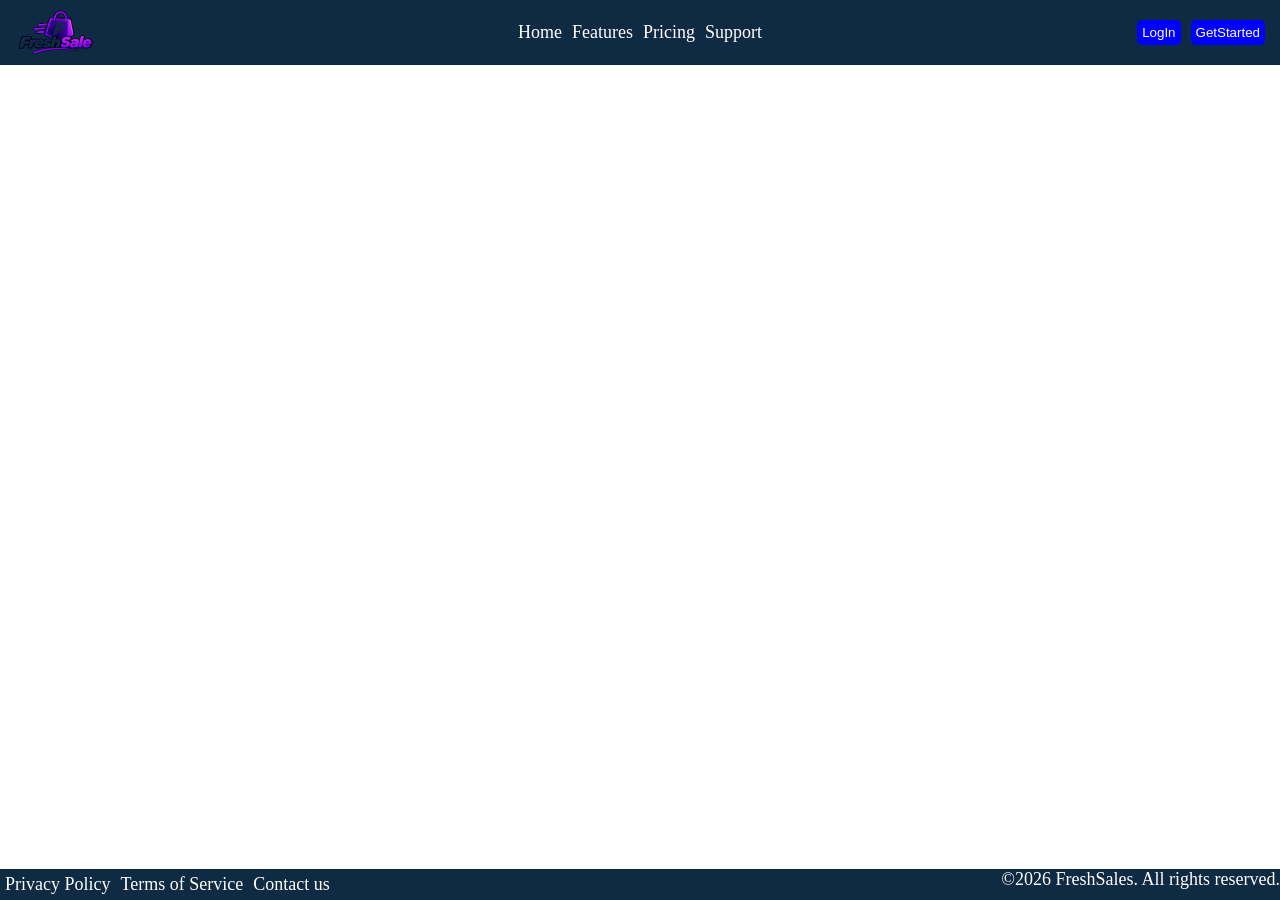
==== html/features.html @ f562ffe1 "canvis que no habia aplicat" ====
<!doctype html>
<html lang="en">
  <head>
    <meta charset="UTF-8" />
    <meta name="viewport" content="width=device-width, initial-scale=1.0" />
    <link rel="stylesheet" href="../css/estilos.css" />
    <script src="../js/funciones.js"></script>
    <title>Features</title>
  </head>
  <body>
    <!doctype html>
    <!--
    RECORDATORIOS (revisar antes de entregar)
    - lang="en" -> cambiar al idioma real de la página (ca / es).
    - Todas las <img> con alt descriptivo (alt="" solo si es decorativa).
    - Etiquetas semánticas: header, nav, main, section, article, footer.
    - Solo un <h1> y títulos en orden (h1, h2, h3), sin saltos.
    - Cada id es único; las clases pueden repetirse.
    - Etiquetas cerradas y bien anidadas.
    - Enlaces <a> con texto claro y href correcto.
    - Rutas relativas correctas (estilos/estilos.css, img/foto.jpg),
      sin espacios ni tildes en los nombres y con las mayúsculas exactas.
    - Cada hijo del grid con grid-row / grid-column en cada media query.
    - Probar en F12 (modo responsive) a 380, 750 y 1100px.
    - Validar en validator.w3.org antes de entregar.
-->
    <html lang="ca">
      <head>
        <meta charset="UTF-8" />
        <meta name="viewport" content="width=device-width, initial-scale=1.0" />
        <title>FreshSales</title>
        <link rel="stylesheet" href="css/estilos.css" />
        <link
          rel="stylesheet"
          href="https://cdnjs.cloudflare.com/ajax/libs/font-awesome/6.7.2/css/all.min.css"
        />
        <script src="js/funciones.js"></script>
      </head>
      <body>
        <div class="layout">
          <header class="header">
            <div class="logo">
              <img src="../img/logoFreshsales.png" alt="LogoErp" />
            </div>
            <i class="fa-solid fa-bars" id="btnMenu"></i>
            <nav>
              <ul id="menu">
                <li><a href="../index.html">Home</a></li>
                <li><a href="features.html">Features</a></li>
                <li><a href="pricing.html">Pricing</a></li>
                <li><a href="support.html">Support</a></li>
              </ul>
            </nav>
            <div class="btns">
              <button>LogIn</button>
              <button>GetStarted</button>
            </div>
          </header>
         

         
          <footer class="footer">
            <nav>
              <ul>
                <li><a href="">Privacy Policy</a></li>
                <li><a href="">Terms of Service</a></li>
                <li><a href="">Contact us </a></li>
              </ul>
            </nav>
            <div class="text">
              <p>&copy;2026 FreshSales. All rights reserved.</p>
            </div>
          </footer>
        </div>
      </body>
    </html>
  </body>
</html>
---- css/estilos.css ----
/* ==========================================================================
   1. BASE (mòbil)
   ========================================================================== */

* {
  margin: 0;
  padding: 0;
  list-style-type: none;
  text-decoration: none;
}
html {
  font-size: clamp(14px, 1.2vw + 10px, 18px);
}
.layout {
  display: grid;
  grid-template-columns: 1fr;
  grid-template-rows: auto auto 1fr auto;
  min-height: 100vh;
}
header ul {
  text-align: center;
}

.header {
  background-color: #0f2a43; /* azul oscuro */
  color: #fff;
  padding: 10px;
  text-align: center;
  grid-row: 1;
  grid-column: 1/ -1;
}
.hero {
  background-color: green;
  grid-row: 2;
  grid-column: 1;
}
.footer {
  text-align: center;
  grid-row: 4;
  grid-column: 1 / -1;
  background-color: #0f2a43; /* mismo que el header */
  color: #fff;
}
.main {
  background-image: url(../img/bghero.jpg);
  color: #fff;

  background-position: center;
  background-size: cover;

  text-align: center;
  height: 20em;
}
.keyFeatures {
  text-align: center;
}
.box {
  margin: 5px;
  border: solid 5px rgb(221, 208, 208);
  background-color: rgb(221, 208, 208);
}

.logo img {
  width: 5em;
}
#menu {
  display: none;
}
button {
  border: solid 5px blue;
  background-color: blue;
  color: #fff;
  margin: 5px;
}
button:hover {
  border: solid 5px red;
  background-color: red;
}

.header a,
.footer a {
  color: #fff;
}

/* ==========================================================================
   2. MEDIA QUERY: DES DE 380px (Mòbils grans)
   ========================================================================== */
@media screen and (min-width: 380px) {
  .layout {
    display: grid;
    grid-template-columns: 1fr 1fr;
    grid-template-rows: auto auto 1fr auto;
    min-height: 100vh;
  }

  .header {
    padding: 10px;

    grid-row: 1;
    grid-column: 1/ -1;
  }
  .hero {
    background-color: green;
    grid-row: 2;
    grid-column: 1 / -1;
  }
  .main {
    background-image: url(../img/bghero.jpg);
    background-position: center;
    background-size: cover;
    color: white;
    text-align: center;
    grid-row: 2;
    grid-column: 1 / -1;
  }
  .footer {
    text-align: center;
    grid-row: 4;
    grid-column: 1 / -1;
  }

  .keyFeatures {
    text-align: center;
    grid-row: 3;
    grid-column: 1 / -1;
  }
  .box {
    margin: 5px;
    border: solid 5px rgb(221, 208, 208);
    background-color: rgb(221, 208, 208);
  }

  .box i {
    font-size: 2em;
  }

  .logo img {
    width: 5em;
  }
  #Menu {
    display: none;
  }
  button {
    border-radius: 5px;
    background-color: blue;
    color: white;
  }
  .header a,
  .footer a {
    color: #fff;
  }
}

/* ==========================================================================
   3. MEDIA QUERY: DES DE 750px (Tabletes horitzontals / Desktops petits)
   ========================================================================== */
@media screen and (min-width: 750px) {
  .layout {
    display: grid;
    grid-template-columns: 1fr 1fr 1fr;
    grid-template-rows: auto 1fr 1fr auto;
    min-height: 100vh;
  }
  .box p {
    font-size: 0.7em;
  }
  .box i {
    font-size: 1em;
  }

  .header {
    display: grid;
    grid-template-columns: 1fr 1fr 1fr;
    padding: 10px;
    align-items: center;

    grid-row: 1;
    grid-column: 1/ -1;
  }

  .hero {
    background-color: green;
    grid-row: 2;
    grid-column: 1 / -1;
  }
  .main {
    background-image: url(../img/bghero.jpg);
    background-position: center;
    background-size: cover;
    color: white;
    text-align: center;
    grid-row: 2;
    grid-column: 1 / -1;
  }
  .footer {
    display: grid;
    grid-template-columns: 1fr 1fr;
    grid-row: 4;
    grid-column: 1 / -1;
  }
  footer ul {
    display: flex;
  }
  ul li {
    margin: 5px;
  }

  .keyFeatures {
    grid-row: 3;
    grid-column: 1 / -1;
  }
  .cajas {
    display: flex;
    justify-content: center;
  }
  .box {
    border-radius: 10px;

    margin: 5px;
    border: solid 5px rgb(221, 208, 208);
    background-color: rgb(221, 208, 208);
  }

  .logo img {
    display: flex;
    justify-content: start;
    width: 5em;
  }
  #btnMenu {
    display: none;
  }
  #menu {
    display: flex;
    justify-content: center;
  }
  .btns {
    display: flex;
    justify-content: end;
  }
  button {
    border-radius: 5px;
    background-color: blue;
    color: white;
  }
  .header a,
  .footer a {
    color: #fff;
  }
}

/* ==========================================================================
   4. MEDIA QUERY: DES DE 1100px (Pantalles grans / Desktops)
   ========================================================================== */
@media screen and (min-width: 1100px) {
  .layout {
    display: grid;
    grid-template-columns: 1fr 1fr 1fr 1fr;
    grid-template-rows: auto 1fr 1fr auto;
    min-height: 100vh;
  }
  .box p {
    font-size: 0.7em;
  }
  .box i {
    font-size: 1em;
  }
  .text {
    display: flex;
    justify-content: end;
  }

  .header {
    display: grid;
    grid-template-columns: 1fr 1fr 1fr;
    padding: 10px;
    align-items: center;

    grid-row: 1;
    grid-column: 1/ -1;
  }

  .hero {
    background-color: green;
    grid-row: 2;
    grid-column: 1 / -1;
  }
  .main {
    background-image: url(../img/bghero.jpg);
    background-position: center;
    background-size: cover;
    color: white;
    text-align: center;
    grid-row: 2;
    grid-column: 1 / -1;
    height: 20em;
  }
  .footer {
    display: grid;
    grid-template-columns: 1fr 1fr;
    grid-row: 4;
    grid-column: 1 / -1;
  }
  header ul,
  footer ul {
    display: flex;
  }
  ul li {
    margin: 5px;
  }

  .keyFeatures {
    grid-row: 3;
    grid-column: 1 / -1;
  }
  .cajas {
    display: flex;
  }
  .box {
    border-radius: 10px;

    margin: 5px;
    border: solid 5px rgb(221, 208, 208);
    background-color: rgb(221, 208, 208);
  }

  .logo img {
    display: flex;
    justify-content: start;
    width: 5em;
  }
  #btnMenu {
    display: none;
  }
  #menu {
    display: flex;
    justify-content: center;
  }
  .btns {
    display: flex;
    justify-content: end;
  }

  button:hover {
    background-color: red;
  }
  .header a,
  .footer a {
    color: #fff;
  }
}
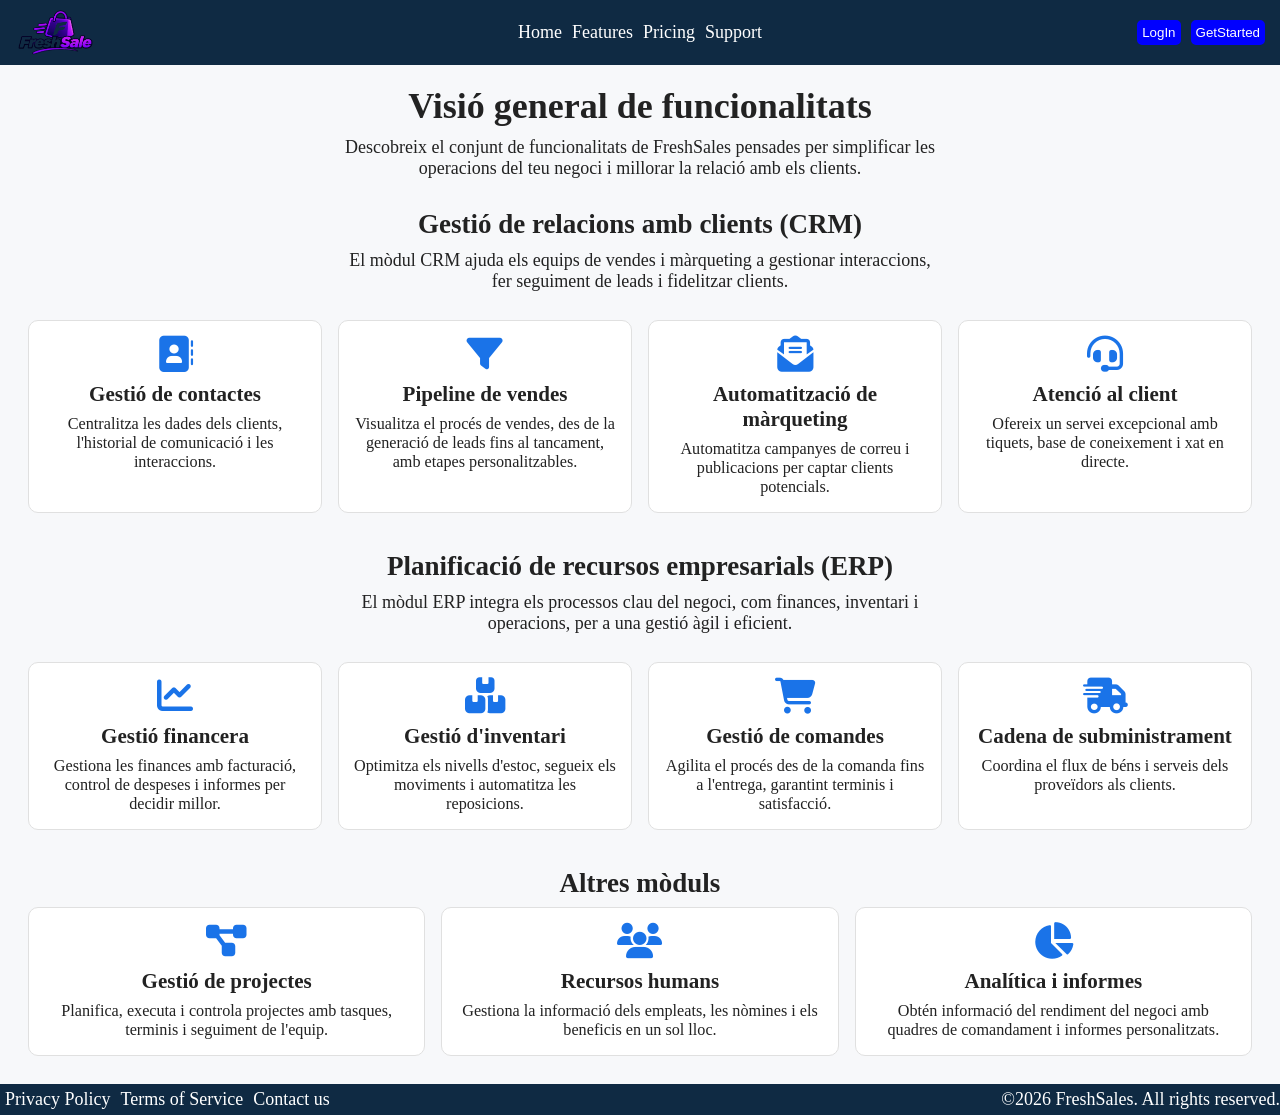
==== commit 48d336fa: "Web final" ====
--- a/html/features.html
+++ b/html/features.html
@@ -1,78 +1,183 @@
 <!doctype html>
-<html lang="en">
-  <head>
-    <meta charset="UTF-8" />
-    <meta name="viewport" content="width=device-width, initial-scale=1.0" />
-    <link rel="stylesheet" href="../css/estilos.css" />
-    <script src="../js/funciones.js"></script>
-    <title>Features</title>
-  </head>
-  <body>
-    <!doctype html>
-    <!--
+<!--
     RECORDATORIOS (revisar antes de entregar)
-    - lang="en" -> cambiar al idioma real de la página (ca / es).
     - Todas las <img> con alt descriptivo (alt="" solo si es decorativa).
     - Etiquetas semánticas: header, nav, main, section, article, footer.
     - Solo un <h1> y títulos en orden (h1, h2, h3), sin saltos.
     - Cada id es único; las clases pueden repetirse.
-    - Etiquetas cerradas y bien anidadas.
-    - Enlaces <a> con texto claro y href correcto.
-    - Rutas relativas correctas (estilos/estilos.css, img/foto.jpg),
-      sin espacios ni tildes en los nombres y con las mayúsculas exactas.
+    - Rutas relativas correctas (esta página está en html/, por eso ../).
     - Cada hijo del grid con grid-row / grid-column en cada media query.
     - Probar en F12 (modo responsive) a 380, 750 y 1100px.
     - Validar en validator.w3.org antes de entregar.
 -->
-    <html lang="ca">
-      <head>
-        <meta charset="UTF-8" />
-        <meta name="viewport" content="width=device-width, initial-scale=1.0" />
-        <title>FreshSales</title>
-        <link rel="stylesheet" href="css/estilos.css" />
-        <link
-          rel="stylesheet"
-          href="https://cdnjs.cloudflare.com/ajax/libs/font-awesome/6.7.2/css/all.min.css"
-        />
-        <script src="js/funciones.js"></script>
-      </head>
-      <body>
-        <div class="layout">
-          <header class="header">
-            <div class="logo">
-              <img src="../img/logoFreshsales.png" alt="LogoErp" />
+<html lang="ca">
+  <head>
+    <meta charset="UTF-8" />
+    <meta name="viewport" content="width=device-width, initial-scale=1.0" />
+    <title>Features - FreshSales</title>
+    <link rel="stylesheet" href="../css/estilos.css" />
+    <link rel="stylesheet" href="../css/features.css">
+    <link
+      rel="stylesheet"
+      href="https://cdnjs.cloudflare.com/ajax/libs/font-awesome/6.7.2/css/all.min.css"
+    />
+    <script src="../js/funciones.js"></script>
+  </head>
+  <body>
+    <div class="layout">
+      <header class="header">
+        <div class="logo">
+          <img src="../img/logoFreshsales.png" alt="LogoErp" />
+        </div>
+        <i class="fa-solid fa-bars" id="btnMenu"></i>
+        <nav>
+          <ul id="menu">
+            <li><a href="../index.html">Home</a></li>
+            <li><a href="features.html">Features</a></li>
+            <li><a href="pricing.html">Pricing</a></li>
+            <li><a href="support.html">Support</a></li>
+          </ul>
+        </nav>
+        <div class="btns">
+          <button>LogIn</button>
+          <button>GetStarted</button>
+        </div>
+      </header>
+
+      <main class="featuresPage">
+        <h1>Visió general de funcionalitats</h1>
+        <p>
+          Descobreix el conjunt de funcionalitats de FreshSales pensades per
+          simplificar les operacions del teu negoci i millorar la relació amb
+          els clients.
+        </p>
+
+        <section class="keyFeatures">
+          <h2>Gestió de relacions amb clients (CRM)</h2>
+          <p>
+            El mòdul CRM ajuda els equips de vendes i màrqueting a gestionar
+            interaccions, fer seguiment de leads i fidelitzar clients.
+          </p>
+          <div class="cajas">
+            <div class="box">
+              <i class="fa-solid fa-address-book"></i>
+              <h3>Gestió de contactes</h3>
+              <p>
+                Centralitza les dades dels clients, l'historial de comunicació i
+                les interaccions.
+              </p>
             </div>
-            <i class="fa-solid fa-bars" id="btnMenu"></i>
-            <nav>
-              <ul id="menu">
-                <li><a href="../index.html">Home</a></li>
-                <li><a href="features.html">Features</a></li>
-                <li><a href="pricing.html">Pricing</a></li>
-                <li><a href="support.html">Support</a></li>
-              </ul>
-            </nav>
-            <div class="btns">
-              <button>LogIn</button>
-              <button>GetStarted</button>
+            <div class="box">
+              <i class="fa-solid fa-filter"></i>
+              <h3>Pipeline de vendes</h3>
+              <p>
+                Visualitza el procés de vendes, des de la generació de leads fins
+                al tancament, amb etapes personalitzables.
+              </p>
             </div>
-          </header>
-         
+            <div class="box">
+              <i class="fa-solid fa-envelope-open-text"></i>
+              <h3>Automatització de màrqueting</h3>
+              <p>
+                Automatitza campanyes de correu i publicacions per captar
+                clients potencials.
+              </p>
+            </div>
+            <div class="box">
+              <i class="fa-solid fa-headset"></i>
+              <h3>Atenció al client</h3>
+              <p>
+                Ofereix un servei excepcional amb tiquets, base de coneixement i
+                xat en directe.
+              </p>
+            </div>
+          </div>
+        </section>
 
-         
-          <footer class="footer">
-            <nav>
-              <ul>
-                <li><a href="">Privacy Policy</a></li>
-                <li><a href="">Terms of Service</a></li>
-                <li><a href="">Contact us </a></li>
-              </ul>
-            </nav>
-            <div class="text">
-              <p>&copy;2026 FreshSales. All rights reserved.</p>
+        <section class="keyFeatures">
+          <h2>Planificació de recursos empresarials (ERP)</h2>
+          <p>
+            El mòdul ERP integra els processos clau del negoci, com finances,
+            inventari i operacions, per a una gestió àgil i eficient.
+          </p>
+          <div class="cajas">
+            <div class="box">
+              <i class="fa-solid fa-chart-line"></i>
+              <h3>Gestió financera</h3>
+              <p>
+                Gestiona les finances amb facturació, control de despeses i
+                informes per decidir millor.
+              </p>
             </div>
-          </footer>
+            <div class="box">
+              <i class="fa-solid fa-boxes-stacked"></i>
+              <h3>Gestió d'inventari</h3>
+              <p>
+                Optimitza els nivells d'estoc, segueix els moviments i
+                automatitza les reposicions.
+              </p>
+            </div>
+            <div class="box">
+              <i class="fa-solid fa-cart-shopping"></i>
+              <h3>Gestió de comandes</h3>
+              <p>
+                Agilita el procés des de la comanda fins a l'entrega, garantint
+                terminis i satisfacció.
+              </p>
+            </div>
+            <div class="box">
+              <i class="fa-solid fa-truck-fast"></i>
+              <h3>Cadena de subministrament</h3>
+              <p>
+                Coordina el flux de béns i serveis dels proveïdors als clients.
+              </p>
+            </div>
+          </div>
+        </section>
+
+        <section class="keyFeatures">
+          <h2>Altres mòduls</h2>
+          <div class="cajas">
+            <div class="box">
+              <i class="fa-solid fa-diagram-project"></i>
+              <h3>Gestió de projectes</h3>
+              <p>
+                Planifica, executa i controla projectes amb tasques, terminis i
+                seguiment de l'equip.
+              </p>
+            </div>
+            <div class="box">
+              <i class="fa-solid fa-users"></i>
+              <h3>Recursos humans</h3>
+              <p>
+                Gestiona la informació dels empleats, les nòmines i els
+                beneficis en un sol lloc.
+              </p>
+            </div>
+            <div class="box">
+              <i class="fa-solid fa-chart-pie"></i>
+              <h3>Analítica i informes</h3>
+              <p>
+                Obtén informació del rendiment del negoci amb quadres de comandament
+                i informes personalitzats.
+              </p>
+            </div>
+          </div>
+        </section>
+      </main>
+
+      <footer class="footer">
+        <nav>
+          <ul>
+            <li><a href="">Privacy Policy</a></li>
+            <li><a href="">Terms of Service</a></li>
+            <li><a href="">Contact us </a></li>
+          </ul>
+        </nav>
+        <div class="text">
+          <p>&copy;2026 FreshSales. All rights reserved.</p>
         </div>
-      </body>
-    </html>
+      </footer>
+    </div>
   </body>
-</html>
+</html>
--- a/css/estilos.css
+++ b/css/estilos.css
@@ -20,6 +20,9 @@
 header ul {
   text-align: center;
 }
+.text{
+  margin-top: 5px;
+}
 
 .header {
   background-color: #0f2a43; /* azul oscuro */
@@ -50,6 +53,14 @@
 
   text-align: center;
   height: 20em;
+
+  display: flex;
+  flex-direction: column;
+  justify-content: center;
+  align-items: center;
+}
+.main h1 {
+  margin-bottom: 0.5em;
 }
 .keyFeatures {
   text-align: center;
@@ -80,6 +91,10 @@
 .header a,
 .footer a {
   color: #fff;
+}
+.header a:hover,
+.footer a:hover {
+  text-decoration: underline;
 }
 
 /* ==========================================================================
@@ -137,7 +152,7 @@
   .logo img {
     width: 5em;
   }
-  #Menu {
+  #menu {
     display: none;
   }
   button {
@@ -158,11 +173,11 @@
   .layout {
     display: grid;
     grid-template-columns: 1fr 1fr 1fr;
-    grid-template-rows: auto 1fr 1fr auto;
+    grid-template-rows: auto auto 1fr auto;
     min-height: 100vh;
   }
   .box p {
-    font-size: 0.7em;
+    font-size: 0.85em;
   }
   .box i {
     font-size: 1em;
@@ -222,8 +237,7 @@
   }
 
   .logo img {
-    display: flex;
-    justify-content: start;
+    display: block;
     width: 5em;
   }
   #btnMenu {
@@ -234,6 +248,10 @@
     justify-content: center;
   }
   .btns {
+    display: flex;
+    justify-content: end;
+  }
+  .text {
     display: flex;
     justify-content: end;
   }
@@ -255,20 +273,16 @@
   .layout {
     display: grid;
     grid-template-columns: 1fr 1fr 1fr 1fr;
-    grid-template-rows: auto 1fr 1fr auto;
+    grid-template-rows: auto auto 1fr auto;
     min-height: 100vh;
   }
   .box p {
-    font-size: 0.7em;
+    font-size: 0.85em;
   }
   .box i {
     font-size: 1em;
   }
-  .text {
-    display: flex;
-    justify-content: end;
-  }
-
+ 
   .header {
     display: grid;
     grid-template-columns: 1fr 1fr 1fr;
@@ -324,8 +338,7 @@
   }
 
   .logo img {
-    display: flex;
-    justify-content: start;
+    display: block;
     width: 5em;
   }
   #btnMenu {
@@ -347,4 +360,4 @@
   .footer a {
     color: #fff;
   }
-}
+}
--- a/css/features.css
+++ b/css/features.css
@@ -0,0 +1,67 @@
+/* ==========================================================================
+   contenido.css - estilos solo del contenido de html/features.html
+   Cargar DESPUÉS de estilos.css (el grid, header y footer ya vienen de allí)
+   ========================================================================== */
+
+/* Posición dentro del grid de .layout */
+.featuresPage {
+  grid-row: 2 / 4;
+  grid-column: 1 / -1;
+  padding: 20px;
+  text-align: center;
+  background-color: #f7f8fa;
+  color: #222;
+}
+
+.featuresPage > h1 {
+  margin-bottom: 10px;
+}
+
+.featuresPage > p {
+  margin: 0 auto;
+  max-width: 600px;
+}
+
+/* ---------- Secciones ---------- */
+.featuresPage .keyFeatures {
+  margin-top: 30px;
+}
+
+.featuresPage .keyFeatures > p {
+  margin: 10px auto 20px;
+  max-width: 600px;
+}
+
+/* ---------- Tarjetas ---------- */
+.featuresPage .box {
+  background-color: #fff;
+  border: 1px solid #e0e0e0;
+  border-radius: 10px;
+  padding: 15px;
+  margin: 8px;
+}
+
+.featuresPage .box i {
+  font-size: 2em;
+  color: #1a73e8;
+  margin-bottom: 10px;
+}
+
+.featuresPage .box h3 {
+  margin-bottom: 8px;
+}
+
+.featuresPage .box p {
+  font-size: 0.9em;
+}
+
+/* ---------- Desde 750px ---------- */
+@media screen and (min-width: 750px) {
+  .featuresPage .cajas {
+    display: flex;
+    justify-content: center;
+  }
+  .featuresPage .box {
+    flex: 1;
+  }
+}
